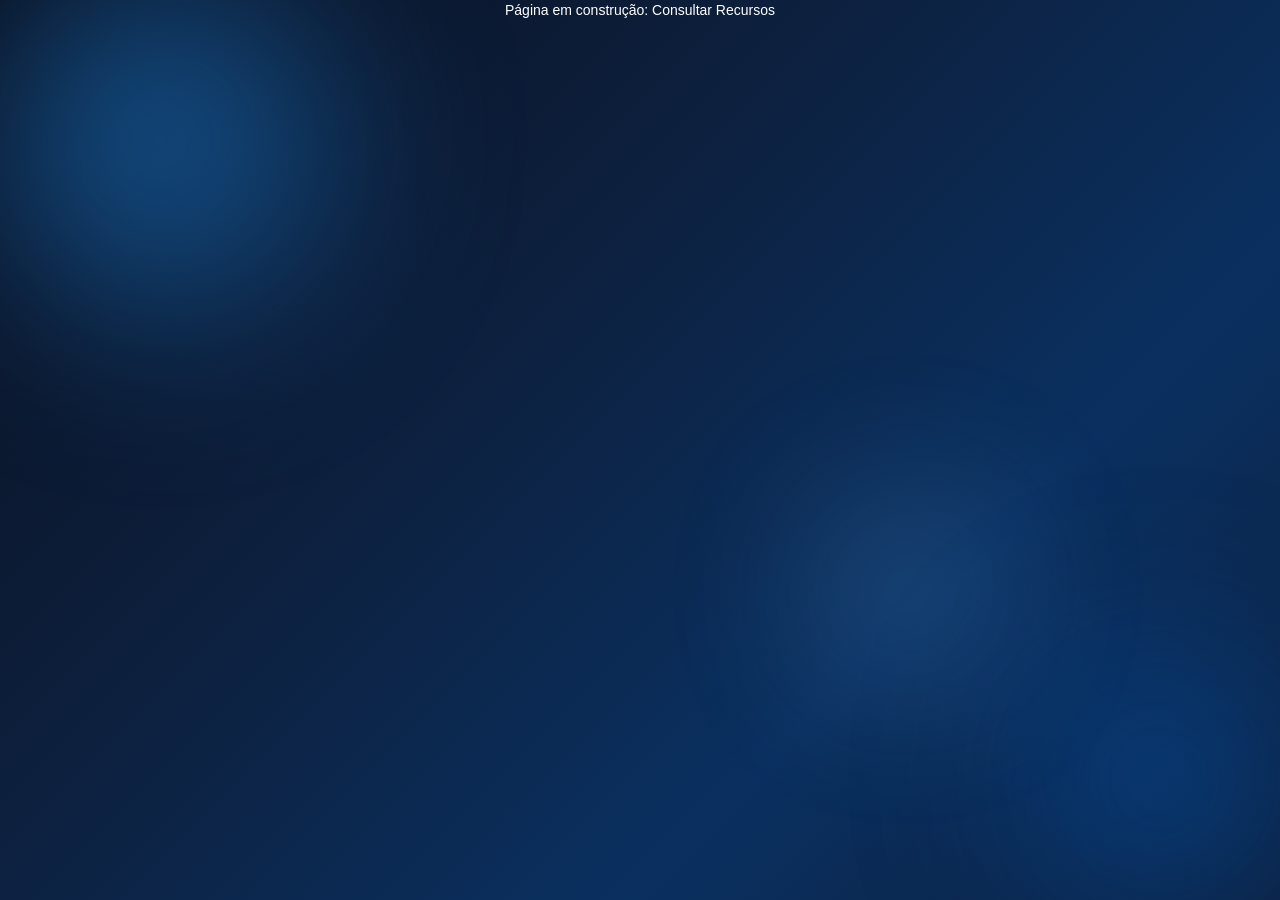
==== pages/consultar.html @ e1ab0267 "feat: estrutura inicial do sistema de gestao de recursos" ====
<!DOCTYPE html>
<html lang="pt-BR">
<head>
  <meta charset="UTF-8" />
  <meta name="viewport" content="width=device-width, initial-scale=1.0" />
  <title>Consultar Recursos | Gestão de Recursos</title>
  <link rel="stylesheet" href="../assets/css/main.css" />
</head>
<body>
  <div class="bg-orb bg-orb--1"></div>
  <div class="bg-orb bg-orb--2"></div>
  <div class="bg-orb bg-orb--3"></div>

  <main>
    <p style="color:#fff;text-align:center;font-family:sans-serif;">
      Página em construção: Consultar Recursos
    </p>
  </main>
</body>
</html>
---- assets/css/main.css ----
/* ─────────────────────────────────────────────
   main.css — ponto de entrada de todos os estilos
   Ordem: base → layout → componentes → páginas
   ───────────────────────────────────────────── */

/* Base */
@import './base/variables.css';
@import './base/reset.css';
@import './base/typography.css';

/* Layout */
@import './layout/background.css';
@import './layout/page-shell.css';

/* Componentes */
@import './components/card.css';
@import './components/buttons.css';
@import './components/forms.css';
@import './components/notice.css';

/* Páginas */
@import './pages/home.css';
@import './pages/cadastrar.css';
@import './pages/configuracoes.css';
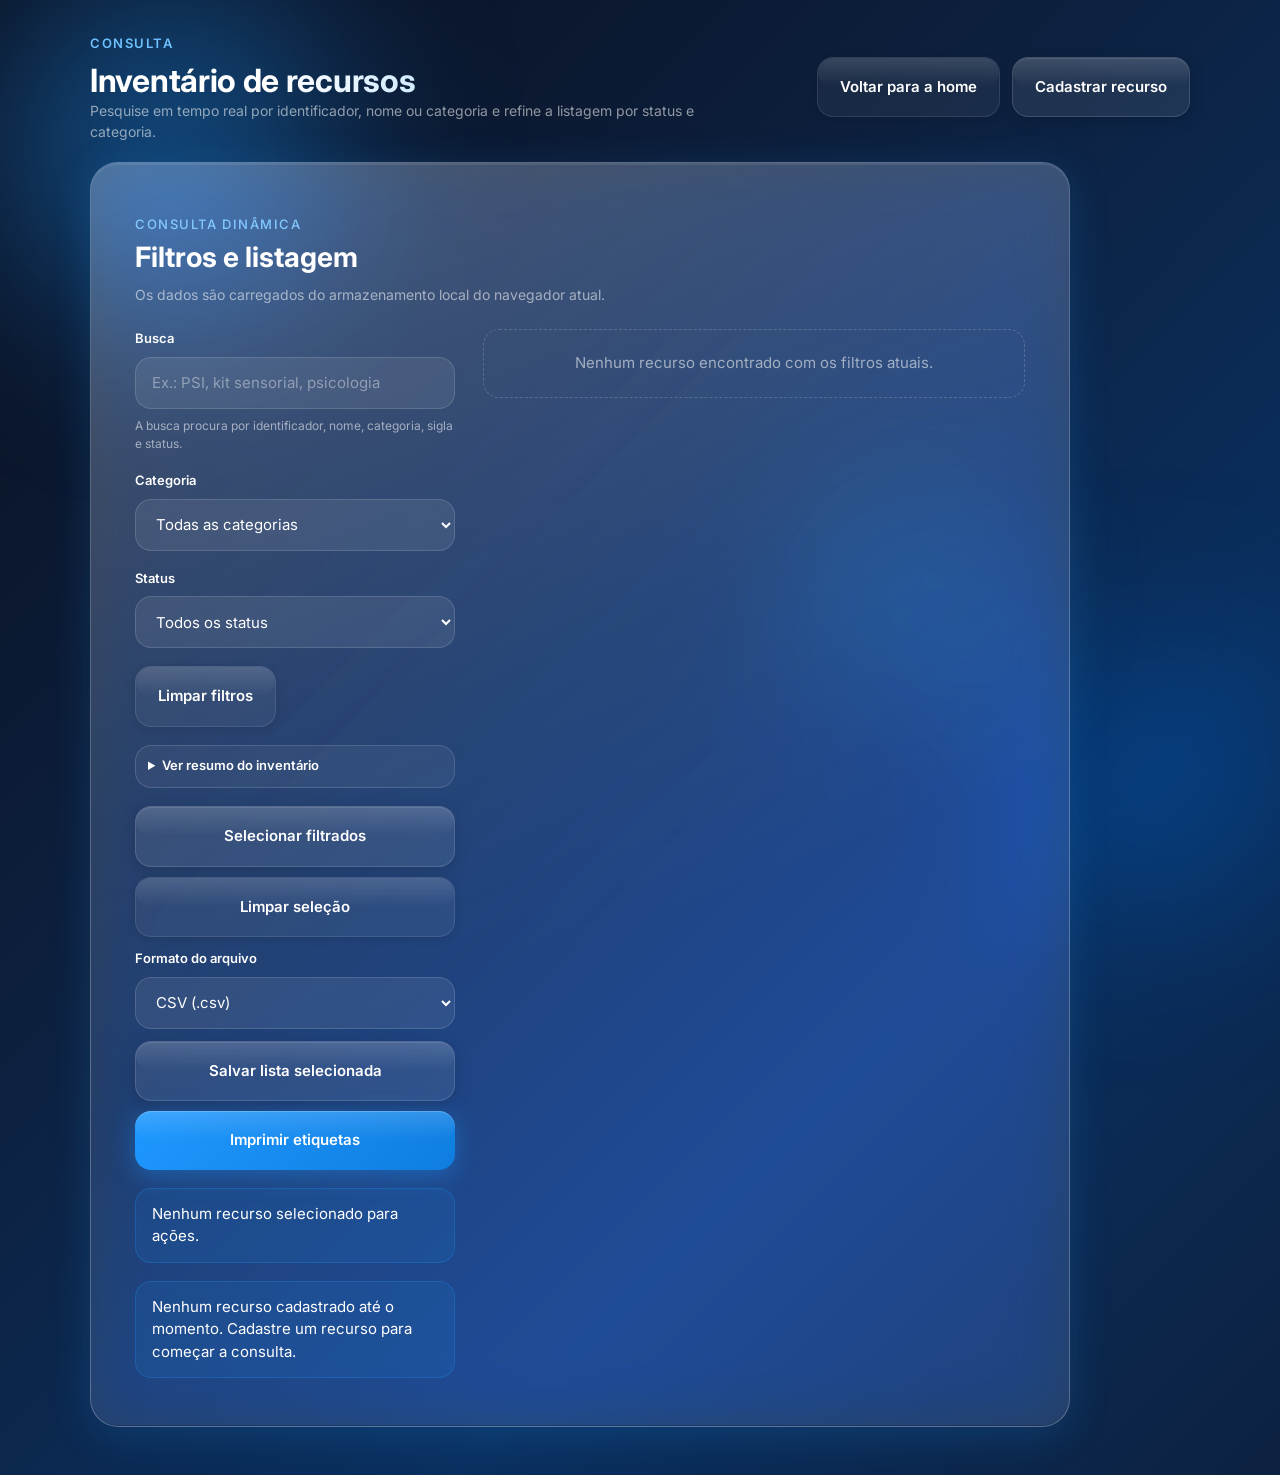
==== commit 75670558: "feat: implementar consulta com filtros, selecao e exportacao" ====
--- a/pages/consultar.html
+++ b/pages/consultar.html
@@ -1,20 +1,139 @@
 <!DOCTYPE html>
 <html lang="pt-BR">
+
 <head>
   <meta charset="UTF-8" />
   <meta name="viewport" content="width=device-width, initial-scale=1.0" />
   <title>Consultar Recursos | Gestão de Recursos</title>
   <link rel="stylesheet" href="../assets/css/main.css" />
 </head>
-<body>
+
+<body class="consultar-page">
   <div class="bg-orb bg-orb--1"></div>
   <div class="bg-orb bg-orb--2"></div>
   <div class="bg-orb bg-orb--3"></div>
 
-  <main>
-    <p style="color:#fff;text-align:center;font-family:sans-serif;">
-      Página em construção: Consultar Recursos
-    </p>
+  <main class="page-shell">
+    <section class="page-head">
+      <div>
+        <span class="page-head__eyebrow">Consulta</span>
+        <h1 class="page-head__title text-gradient">Inventário de recursos</h1>
+        <p class="page-head__subtitle">Pesquise em tempo real por identificador, nome ou categoria e refine a listagem
+          por status e categoria.</p>
+      </div>
+      <div class="page-actions">
+        <button type="button" class="btn btn--ghost btn--auto" data-route="home">
+          <span class="btn__label">Voltar para a home</span>
+        </button>
+        <button type="button" class="btn btn--secondary btn--auto" data-route="cadastrar">
+          <span class="btn__label">Cadastrar recurso</span>
+        </button>
+      </div>
+    </section>
+
+    <section class="card card--wide">
+      <div class="card__header consultar-page__header">
+        <p class="card__greeting">Consulta dinâmica</p>
+        <h2 class="card__title">Filtros e listagem</h2>
+        <p class="card__subtitle">Os dados são carregados do armazenamento local do navegador atual.</p>
+      </div>
+
+      <div class="consultar-page__content">
+        <aside class="consultar-page__filters">
+          <form class="form" data-filter-form>
+            <div class="form__field">
+              <label class="form__label" for="search">Busca</label>
+              <input class="form__control" id="search" name="search" type="search"
+                placeholder="Ex.: PSI, kit sensorial, psicologia" data-search-input />
+              <p class="form__hint">A busca procura por identificador, nome, categoria, sigla e status.</p>
+            </div>
+
+            <div class="form__field">
+              <label class="form__label" for="categoryFilter">Categoria</label>
+              <select class="form__select" id="categoryFilter" name="categoryId" data-category-filter>
+                <option value="">Todas as categorias</option>
+              </select>
+            </div>
+
+            <div class="form__field">
+              <label class="form__label" for="statusFilter">Status</label>
+              <select class="form__select" id="statusFilter" name="status" data-status-filter>
+                <option value="">Todos os status</option>
+                <option value="ativo">Ativo</option>
+                <option value="descartado">Descartado</option>
+              </select>
+            </div>
+
+            <div class="form__actions consultar-page__filter-actions">
+              <button type="button" class="btn btn--ghost btn--auto" data-clear-filters>
+                <span class="btn__label">Limpar filtros</span>
+              </button>
+            </div>
+          </form>
+
+          <details class="consultar-page__metrics-panel">
+            <summary>Ver resumo do inventário</summary>
+            <section class="consultar-page__metrics consultar-page__metrics--compact" data-metrics>
+              <article class="metric-card">
+                <span class="metric-card__label">Total de recursos</span>
+                <strong class="metric-card__value" data-total-count>0</strong>
+              </article>
+
+              <article class="metric-card">
+                <span class="metric-card__label">Ativos</span>
+                <strong class="metric-card__value" data-active-count>0</strong>
+              </article>
+
+              <article class="metric-card">
+                <span class="metric-card__label">Descartados</span>
+                <strong class="metric-card__value" data-discarded-count>0</strong>
+              </article>
+            </section>
+          </details>
+
+          <div class="consultar-page__selection-actions">
+            <button type="button" class="btn btn--secondary btn--auto" data-select-filtered>
+              <span class="btn__label">Selecionar filtrados</span>
+            </button>
+            <button type="button" class="btn btn--ghost btn--auto" data-clear-selection>
+              <span class="btn__label">Limpar seleção</span>
+            </button>
+            <div class="form__field consultar-page__export-field">
+              <label class="form__label" for="exportFormat">Formato do arquivo</label>
+              <select class="form__select" id="exportFormat" data-export-format>
+                <option value="csv">CSV (.csv)</option>
+                <option value="xlsx">Excel (.xlsx)</option>
+              </select>
+            </div>
+            <button type="button" class="btn btn--secondary btn--auto" data-export-selected disabled>
+              <span class="btn__label">Salvar lista selecionada</span>
+            </button>
+            <button type="button" class="btn btn--primary btn--auto" data-print-labels disabled>
+              <span class="btn__label">Imprimir etiquetas</span>
+            </button>
+          </div>
+
+          <div class="notice notice--info" data-selection-summary>
+            Nenhum recurso selecionado para ações.
+          </div>
+
+          <div class="notice notice--info" data-result-summary>
+            Nenhum recurso cadastrado até o momento.
+          </div>
+        </aside>
+
+        <div class="consultar-page__results">
+          <div class="empty-state" data-empty-state hidden>
+            Nenhum recurso encontrado com os filtros atuais.
+          </div>
+
+          <div class="data-list consultar-page__list" data-resource-list></div>
+        </div>
+      </div>
+    </section>
   </main>
+
+  <script type="module" src="../assets/js/main.js"></script>
 </body>
-</html>
+
+</html>
--- a/assets/css/main.css
+++ b/assets/css/main.css
@@ -21,4 +21,5 @@
 /* Páginas */
 @import './pages/home.css';
 @import './pages/cadastrar.css';
-@import './pages/configuracoes.css';
+@import './pages/consultar.css';
+@import './pages/configuracoes.css';
